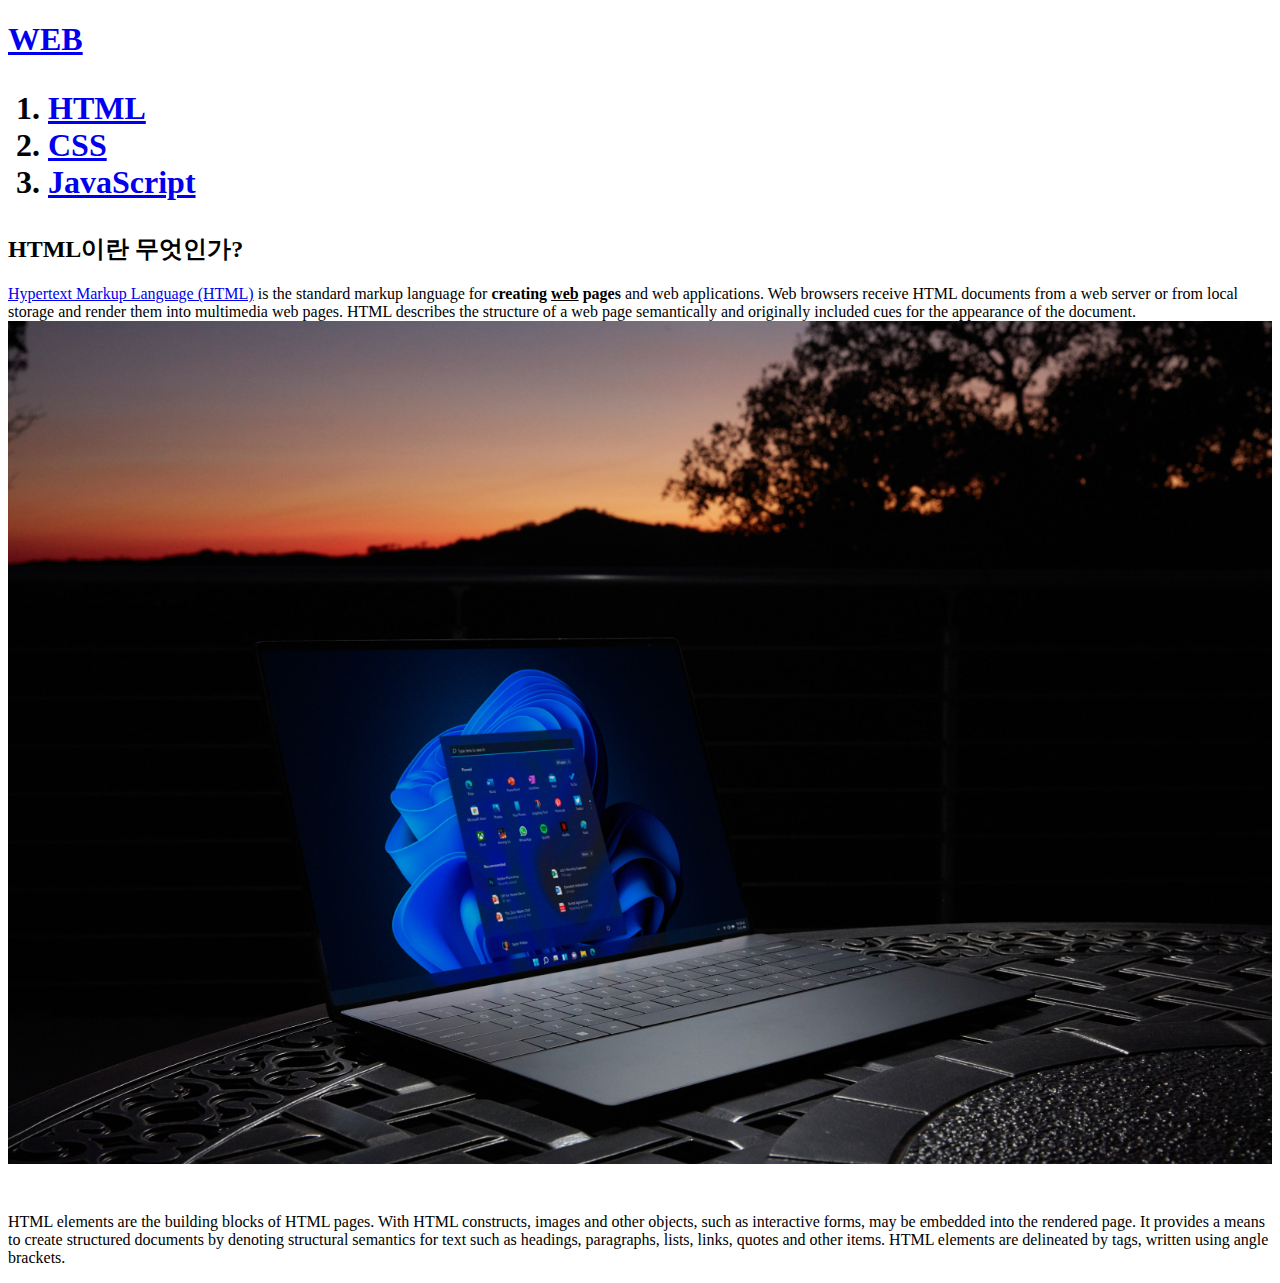
==== 1.html @ 7517e7bd "웹사이트 완성" ====
<!doctype html>
<html>
<head>
<title>WEB1 - html</title>
<meta charset="utf-8">
</head>
<body>
   <h1><a href="index.html">WEB</a><h1>
 <ol>
  <li><a href="1.html">HTML</a></li>
  <li><a href="2.html">CSS</a></li>
  <li><a href="3.html">JavaScript</a></li>
</ol>
<h2>HTML이란 무엇인가?</h2>
<p><a href="https://www.w3.org/TR/2011/WD-html5-20110405/" target="_blank" title="html5 specification">Hypertext Markup Language (HTML)</a> is the standard markup language for <strong>creating <u>web</u> pages</strong> and web applications.
Web browsers receive HTML documents from a web server or from local storage and render them into multimedia web pages.
HTML describes the structure of a web page semantically and originally included cues for the appearance of the document.<img src="coding.jpg" width="100%"> </p>
<p style="margin-top:45px;">HTML elements are the building blocks of HTML pages. With HTML constructs, images and other objects, such as interactive forms, may be embedded into the rendered page. It provides a means to create structured documents by denoting structural semantics for text such as headings, paragraphs, lists, links, quotes and other items. HTML elements are delineated by tags, written using angle brackets.</p>
</body>
</html>
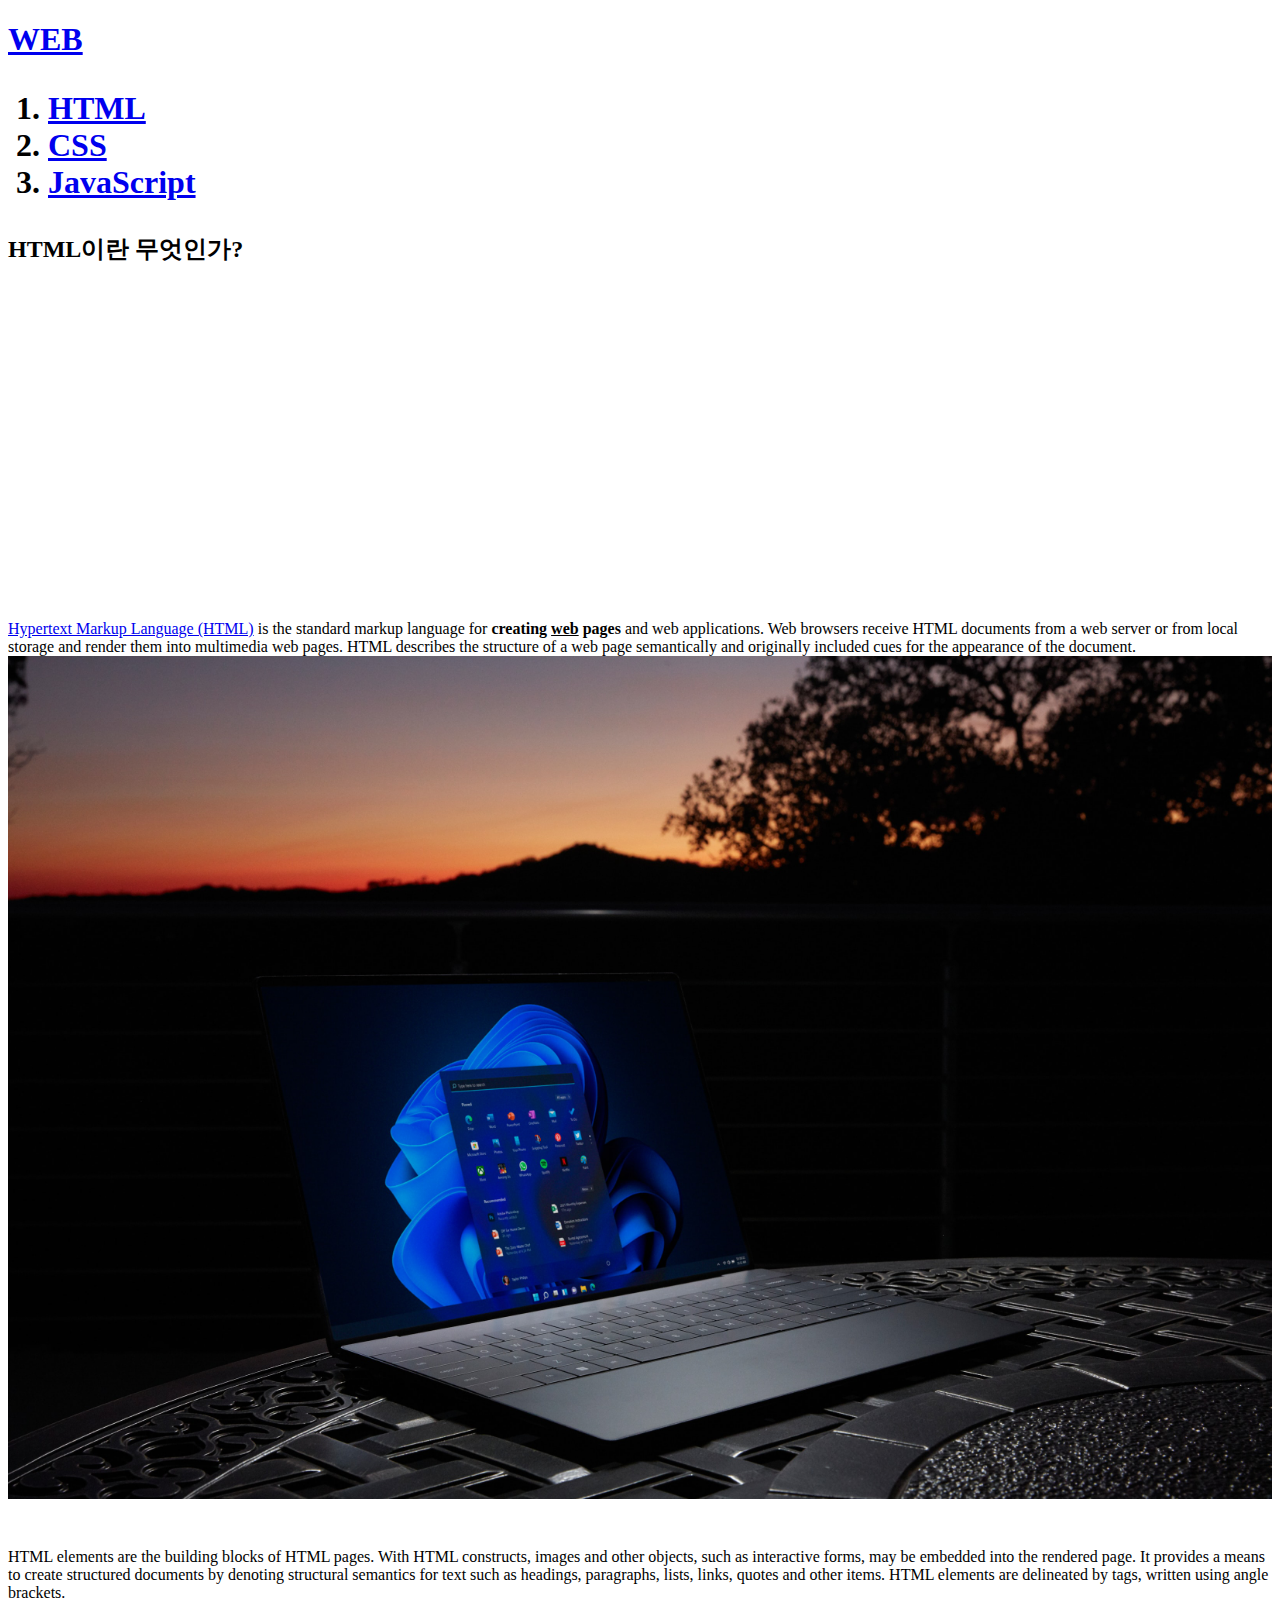
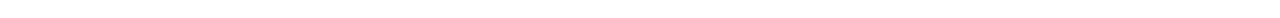
==== commit 239cbe39: "my first coding" ====
--- a/1.html
+++ b/1.html
@@ -12,9 +12,33 @@
   <li><a href="3.html">JavaScript</a></li>
 </ol>
 <h2>HTML이란 무엇인가?</h2>
+<p>
+  <iframe width="560" height="315" src="https://www.youtube.com/embed/1ttLx9MbrCI" title="YouTube video player" frameborder="0" allow="accelerometer; autoplay; clipboard-write; encrypted-media; gyroscope; picture-in-picture" allowfullscreen></iframe>
+</p>
 <p><a href="https://www.w3.org/TR/2011/WD-html5-20110405/" target="_blank" title="html5 specification">Hypertext Markup Language (HTML)</a> is the standard markup language for <strong>creating <u>web</u> pages</strong> and web applications.
 Web browsers receive HTML documents from a web server or from local storage and render them into multimedia web pages.
 HTML describes the structure of a web page semantically and originally included cues for the appearance of the document.<img src="coding.jpg" width="100%"> </p>
 <p style="margin-top:45px;">HTML elements are the building blocks of HTML pages. With HTML constructs, images and other objects, such as interactive forms, may be embedded into the rendered page. It provides a means to create structured documents by denoting structural semantics for text such as headings, paragraphs, lists, links, quotes and other items. HTML elements are delineated by tags, written using angle brackets.</p>
+<p>
+  <div id="disqus_thread"></div>
+<script>
+    /**
+    *  RECOMMENDED CONFIGURATION VARIABLES: EDIT AND UNCOMMENT THE SECTION BELOW TO INSERT DYNAMIC VALUES FROM YOUR PLATFORM OR CMS.
+    *  LEARN WHY DEFINING THESE VARIABLES IS IMPORTANT: https://disqus.com/admin/universalcode/#configuration-variables    */
+    /*
+    var disqus_config = function () {
+    this.page.url = PAGE_URL;  // Replace PAGE_URL with your page's canonical URL variable
+    this.page.identifier = PAGE_IDENTIFIER; // Replace PAGE_IDENTIFIER with your page's unique identifier variable
+    };
+    */
+    (function() { // DON'T EDIT BELOW THIS LINE
+    var d = document, s = d.createElement('script');
+    s.src = 'https://web1-u9y0zya16w.disqus.com/embed.js';
+    s.setAttribute('data-timestamp', +new Date());
+    (d.head || d.body).appendChild(s);
+    })();
+</script>
+<noscript>Please enable JavaScript to view the <a href="https://disqus.com/?ref_noscript">comments powered by Disqus.</a></noscript>
+</p>
 </body>
 </html>
